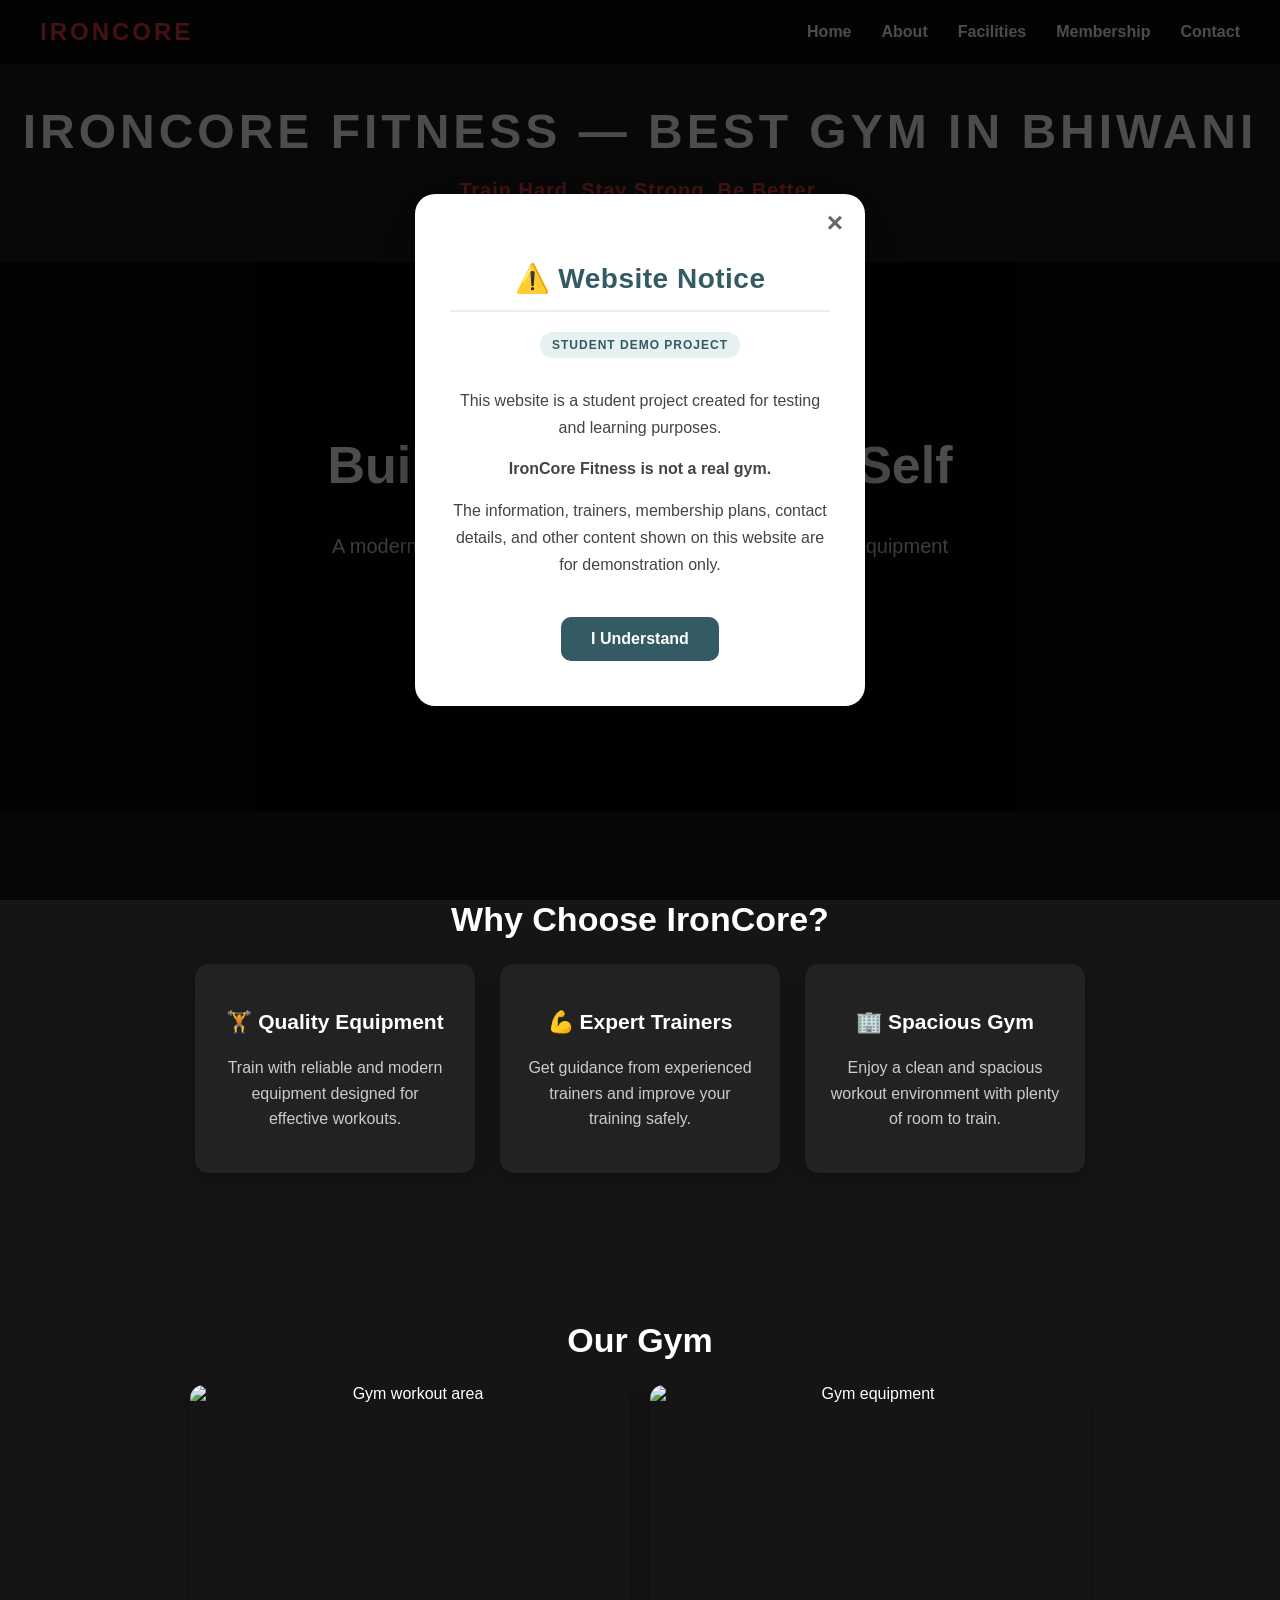
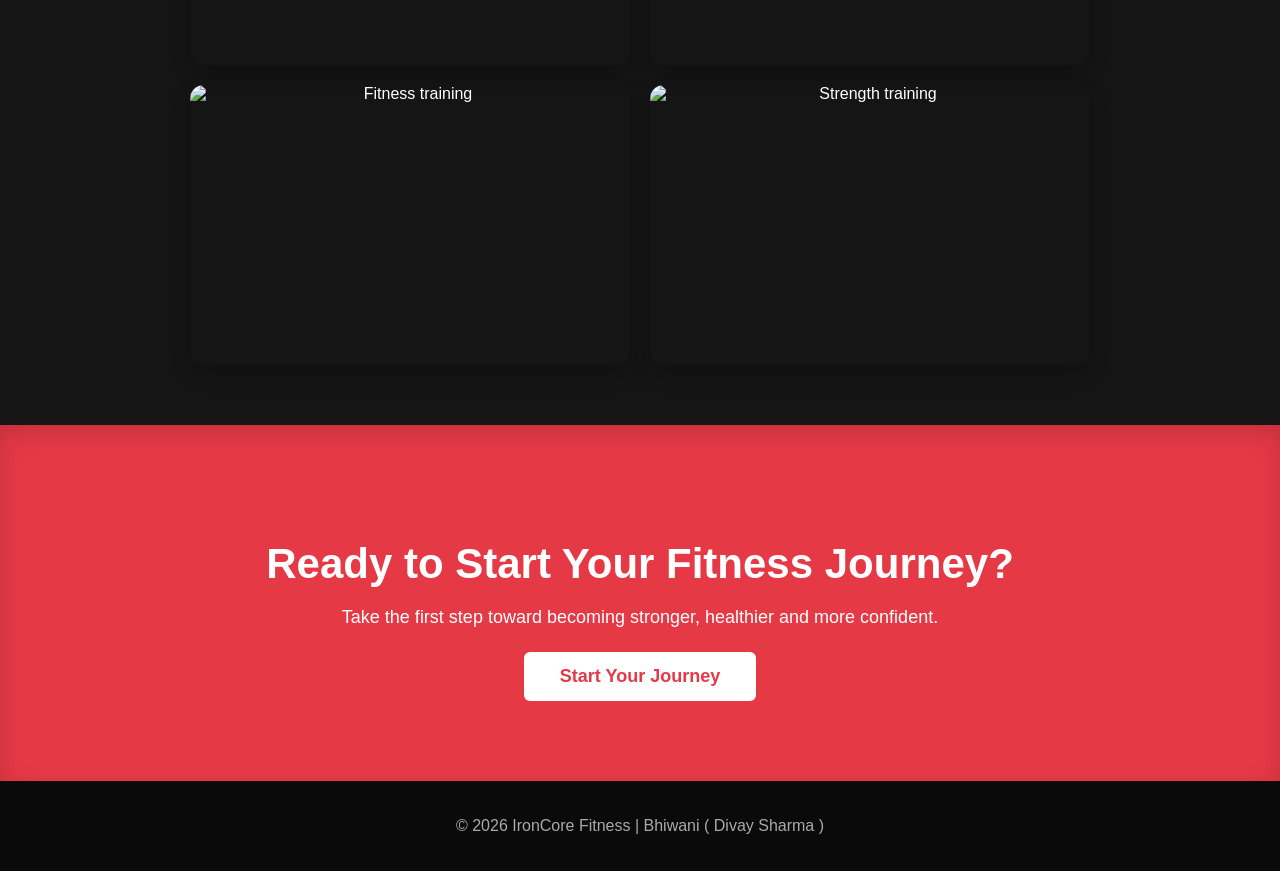
==== index.html @ ffba0a27 "Update index.html" ====
<!DOCTYPE html>
<html lang="en">

<head>
    <meta charset="UTF-8">
    <meta name="viewport" content="width=device-width, initial-scale=1.0">
    <meta http-equiv="Content-Security-Policy"
      content="default-src 'self'; script-src 'self' 'unsafe-inline'; style-src 'self' 'unsafe-inline'; img-src 'self' https: data:; font-src 'self' https:; connect-src 'self'; object-src 'none'; base-uri 'self'; form-action 'self';">

    <title>IronCore Fitness | Best Gym in Bhiwani, Haryana</title>
    
    <meta name="description" content="IronCore Fitness is a modern gym in Bhiwani, Haryana, offering quality gym equipment, professional trainers, cardio, strength training and flexible membership plans.">
    <meta name="keywords" content="IronCore Fitness, gym in Bhiwani, best gym in Bhiwani, fitness center Bhiwani, gym Haryana, fitness training Bhiwani">
    <meta name="google-site-verification" content="wNkpDjry0RIHSLdDnDY7Edf-EsG9d0YNZ31nUCIOzeU" />

    <link rel="stylesheet" href="style.css">
</head>

<body class="home-page">

    <div id="welcome-popup" class="welcome-popup">

    <div class="popup-box">

        <button class="close-popup">×</button>

        <h2>⚠️ Website Notice</h2>

        <div class="demo-label">STUDENT DEMO PROJECT</div>

        <p>
    This website is a student project created for testing and learning purposes.
</p>

<p>
    <strong>IronCore Fitness is not a real gym.</strong>
</p>

        <p>
            The information, trainers, membership plans, contact details,
            and other content shown on this website are for demonstration only.
        </p>

        <button class="popup-button">
            I Understand
        </button>

    </div>

</div>

    <nav>

        <div class="logo">IRONCORE</div>

        <div class="nav-links">
            <a href="index.html">Home</a>
            <a href="about.html">About</a>
            <a href="facilities.html">Facilities</a>
            <a href="membership.html">Membership</a>
            <a href="contact.html">Contact</a>
        </div>

    </nav>


    <header>

        <h1>IronCore Fitness — Best Gym in Bhiwani</h1>

        <p>Train Hard. Stay Strong. Be Better.</p>

    </header>


    <main>


        <!-- HOME -->

        <section id="home">

            <h2>Build Your Strongest Self</h2>

            <p>
                A modern and spacious fitness gym in Bhiwani
                with quality equipment and professional trainers.
            </p>

            <a href="membership.html" class="join-button">
                Join Now
            </a>

        </section>


        <!-- WHY CHOOSE US -->

        <section id="why-us">

            <h2>Why Choose IronCore?</h2>

            <div class="features">

                <div class="feature">

                    <h3>🏋️ Quality Equipment</h3>

                    <p>
                        Train with reliable and modern equipment
                        designed for effective workouts.
                    </p>

                </div>


                <div class="feature">

                    <h3>💪 Expert Trainers</h3>

                    <p>
                        Get guidance from experienced trainers
                        and improve your training safely.
                    </p>

                </div>


                <div class="feature">

                    <h3>🏢 Spacious Gym</h3>

                    <p>
                        Enjoy a clean and spacious workout environment
                        with plenty of room to train.
                    </p>

                </div>

            </div>

        </section>


        <!-- GALLERY -->

        <section id="gallery">

            <h2>Our Gym</h2>

            <div class="gallery-container">

                <img
                    src="https://images.unsplash.com/photo-1540497077202-7c8a3999166f?auto=format&fit=crop&w=800&q=80"
                    alt="Gym workout area"
                 >

                <img
                    src="https://images.unsplash.com/photo-1581009146145-b5ef050c2e1e?auto=format&fit=crop&w=800&q=80"
                    alt="Gym equipment"
                >

                <img
                    src="https://images.unsplash.com/photo-1534438327276-14e5300c3a48?auto=format&fit=crop&w=800&q=80"
                    alt="Fitness training"
                >

                <img
                    src="https://images.unsplash.com/photo-1583454110551-21f2fa2afe61?auto=format&fit=crop&w=800&q=80"
                    alt="Strength training"
                >

            </div>

        </section>


        <!-- CALL TO ACTION -->

        <section id="cta">

            <h2>Ready to Start Your Fitness Journey?</h2>

            <p>
                Take the first step toward becoming stronger,
                healthier and more confident.
            </p>

            <a href="contact.html" class="cta-button">
                Start Your Journey
            </a>

        </section>


    </main>


    <footer>
    <p>
        © 2026 IronCore Fitness | Bhiwani ( Divay Sharma )
    </p>
    </footer>

   <script>
    document.addEventListener("DOMContentLoaded", function () {

        const popup = document.getElementById("welcome-popup");
        const popupBox = document.querySelector(".popup-box");
        const closeButton = document.querySelector(".close-popup");
        const understandButton = document.querySelector(".popup-button");

        function closePopup() {

            popup.classList.add("closing");

            setTimeout(function () {
                popup.style.display = "none";
                popup.classList.remove("closing");
            }, 350);

        }

        closeButton.addEventListener("click", closePopup);

        understandButton.addEventListener("click", closePopup);

        popup.addEventListener("click", function (event) {

            if (!popupBox.contains(event.target)) {
                closePopup();
            }

        });

    });
</script>
</body>

</html>
---- style.css ----
* {
    box-sizing: border-box;
}

html {
    scroll-behavior: smooth;
}

body {
    margin: 0;
    font-family: Arial, sans-serif;
    background-color: #111111;
    color: white;
}

/* =========================
   NAVIGATION
========================= */

nav {
    display: flex;
    justify-content: space-between;
    align-items: center;
    padding: 18px 40px;
    background-color: #0a0a0a;
    position: sticky;
    top: 0;
    z-index: 1000;
}

.logo {
    font-size: 24px;
    font-weight: bold;
    letter-spacing: 3px;
    color: #e63946;
}

.nav-links {
    display: flex;
    flex-direction: row;
    align-items: center;
    gap: 30px;
}

.nav-links a {
    display: inline-block;
    width: auto;
    margin: 0;
    padding: 5px 0;
    background-color: transparent;
    color: white;
    text-decoration: none;
    font-size: 16px;
    font-weight: bold;
    white-space: nowrap;
    transition: 0.3s;
}

.nav-links a:hover {
    background-color: transparent;
    color: #e63946;
    transform: translateY(-2px);
}

/* =========================
   HEADER
========================= */

header {
    text-align: center;
    padding: 40px 20px;
    background-color: #1b1b1b;
}

header h1 {
    margin: 0;
    padding: 0;
    border: none;
    border-radius: 0;
    background-color: transparent;
    color: white;
    font-size: 48px;
    letter-spacing: 4px;
    text-transform: uppercase;
}

header p {
    color: #e63946;
    font-size: 20px;
    font-weight: bold;
    letter-spacing: 1px;
}

/* =========================
   SECTIONS
========================= */

section {
    padding: 60px 20px;
    text-align: center;
    scroll-margin-top: 80px;
}

section h2 {
    color: white;
    font-size: 34px;
    margin-bottom: 25px;
}

section p {
    color: #cccccc;
    font-size: 18px;
    line-height: 1.6;
}

/* =========================
   HOME
========================= */

#home {
    min-height: 550px;
    display: flex;
    flex-direction: column;
    justify-content: center;
    align-items: center;

    background-image:
        linear-gradient(
            rgba(0, 0, 0, 0.65),
            rgba(0, 0, 0, 0.65)
        ),
        url("https://images.unsplash.com/photo-1534438327276-14e5300c3a48?auto=format&fit=crop&w=1600&q=80");

    background-size: cover;
    background-position: center;
    background-repeat: no-repeat;
}

#home h2 {
    font-size: 52px;
    margin-bottom: 15px;
}

#home p {
    max-width: 650px;
    font-size: 20px;
}

/* =========================
   BUTTONS
========================= */

.join-button,
.cta-button {
    display: inline-block;
    width: auto;
    margin-top: 20px;
    padding: 14px 36px;
    border-radius: 6px;
    text-decoration: none;
    font-size: 18px;
    font-weight: bold;
    transition: 0.3s;
}

.join-button {
    background-color: #e63946;
    color: white;
}

.join-button:hover {
    background-color: #c92f3b;
    transform: translateY(-3px);
}

.cta-button {
    background-color: white;
    color: #e63946;
}

.cta-button:hover {
    background-color: #eeeeee;
    transform: translateY(-3px);
}

/* =========================
   WHY US / FEATURES
========================= */

#why-us {
    background-color: #151515;
}

.features {
    display: flex;
    justify-content: center;
    gap: 25px;
    flex-wrap: wrap;
    max-width: 1000px;
    margin: auto;
}

.feature {
    background-color: #222222;
    padding: 25px;
    border-radius: 14px;
    width: 280px;
    box-shadow: 0 8px 20px rgba(0, 0, 0, 0.25);
    transition: transform 0.3s ease, box-shadow 0.3s ease;
}

.feature:hover {
    transform: translateY(-8px);
    box-shadow: 0 12px 25px rgba(0, 0, 0, 0.35);
}

.feature h3 {
    color: white;
    font-size: 21px;
}

.feature p {
    font-size: 16px;
}

/* =========================
   ABOUT PAGE
========================= */

.about-container {
    display: flex;
    align-items: center;
    justify-content: center;
    gap: 40px;
    max-width: 1000px;
    margin: auto;
    text-align: left;
}

.about-text,
.about-highlight {
    flex: 1;
}

.about-highlight {
    padding: 35px 25px;
    background-color: #1f1f1f;
    border-left: 5px solid #e63946;
    border-radius: 10px;
    text-align: center;
}

.about-highlight h3 {
    color: white;
    font-size: 28px;
}

.about-highlight p {
    color: #e63946;
    font-weight: bold;
}

/* =========================
   MEMBERSHIP
========================= */

.plan {
    display: inline-block;
    vertical-align: top;
    width: 260px;
    min-height: 260px;
    margin: 12px;
    padding: 30px 20px;
    background-color: #1f1f1f;
    border: 1px solid #333333;
    border-radius: 12px;
    box-shadow: 0 8px 20px rgba(0, 0, 0, 0.25);
    transition: 0.3s;
}

.plan:hover {
    transform: translateY(-8px);
    border-color: #e63946;
    box-shadow: 0 12px 25px rgba(0, 0, 0, 0.35);
}

.plan h3 {
    color: white;
    font-size: 24px;
    margin-bottom: 15px;
}

.plan p {
    font-size: 32px;
    color: #e63946;
    font-weight: bold;
    margin: 0;
}

/* =========================
   GALLERY
========================= */

#gallery {
    background-color: #151515;
}

.gallery-container {
    display: grid;
    grid-template-columns: repeat(2, 1fr);
    gap: 20px;
    max-width: 900px;
    margin: auto;
}

.gallery-container img {
    width: 100%;
    height: 280px;
    object-fit: cover;
    border-radius: 14px;
    box-shadow: 0 8px 20px rgba(0, 0, 0, 0.25);
    transition: 0.3s;
}

.gallery-container img:hover {
    transform: scale(1.03);
}

/* =========================
   CTA
========================= */

#cta {
    background-color: #e63946;
    padding: 80px 20px;
    box-shadow: inset 0 8px 25px rgba(0, 0, 0, 0.15);
}
#cta h2 {
    font-size: 42px;
    margin-bottom: 15px;
}

#cta p {
    color: white;
    max-width: 650px;
    margin: auto;
}

/* =========================
   CONTACT
========================= */

#contact {
    background-color: #1b1b1b;
}

.contact-buttons {
    display: flex;
    justify-content: center;
    gap: 15px;
    flex-wrap: wrap;
    margin-top: 25px;
}

.contact-buttons a {
    display: inline-block;
    width: auto;
    margin: 0;
    padding: 14px 28px;
    box-shadow: 0 6px 15px rgba(0, 0, 0, 0.25);
    background-color: #e63946;
    color: white;
    text-decoration: none;
    border-radius: 6px;
    font-weight: bold;
    transition: 0.3s;
}

.contact-buttons a:hover {
    background-color: #c92f3b;
    transform: translateY(-3px);
}

/* =========================
   FOOTER
========================= */

footer {
    text-align: center;
    padding: 20px;
    background-color: #0a0a0a;
    color: #aaaaaa;
}

/* =========================
   DIFFERENT PAGE THEMES
========================= */

/* HOME */
.home-page header {
    background-color: #1b1b1b;
}

/* ABOUT - DARK BLUE */
.about-page header {
    background-color: #18202a;
}

.about-page section {
    background-color: #121820;
}

.about-page #why-us {
    background-color: #18212b;
}

/* FACILITIES - DARK GREEN */
.facilities-page header {
    background-color: #17231f;
}

.facilities-page section {
    background-color: #101a17;
}

.facilities-page .feature {
    background-color: #1c2924;
}

/* MEMBERSHIP - DARK BROWN */
.membership-page header {
    background-color: #241d18;
}

.membership-page section {
    background-color: #17120f;
}

.membership-page .plan {
    background-color: #241b16;
}

/* CONTACT - DARK PURPLE */
.contact-page header {
    background-color: #201a25;
}

.contact-page section {
    background-color: #151119;
}

.contact-page #contact {
    background-color: #201a25;
}

/* =========================
   MOBILE
========================= */

@media (max-width: 600px) {

    nav {
        flex-direction: column;
        gap: 15px;
        padding: 15px;
    }

    .nav-links {
        flex-direction: row;
        flex-wrap: wrap;
        justify-content: center;
        gap: 12px 18px;
    }

    .nav-links a {
        font-size: 13px;
    }

    header h1 {
        font-size: 30px;
    }

    #home h2 {
        font-size: 30px;
    }

    .about-container {
        flex-direction: column;
        text-align: center;
    }

    .gallery-container {
        grid-template-columns: 1fr;
    }

    .gallery-container img {
        height: 250px;
    }

    .plan {
        width: 90%;
        max-width: 300px;
    }

}

a {
    transition: all 0.3s ease;
}

/* TESTING WEBSITE POPUP */

.welcome-popup {
    position: fixed;
    top: 0;
    left: 0;
    width: 100%;
    height: 100%;
    background: rgba(0, 0, 0, 0.7);
    display: flex;
    justify-content: center;
    align-items: center;
    cursor: pointer;
    z-index: 9999;
    animation: popupFadeIn 0.4s ease forwards;
}

@keyframes popupFadeIn {
    from {
        opacity: 0;
    }

    to {
        opacity: 1;
    }
}

.popup-box {
    background: white;
    width: 90%;
    max-width: 450px;
    padding: 45px 35px;
    text-align: center;
    border-radius: 20px;
    box-shadow: 0 15px 50px rgba(0, 0, 0, 0.35);
    position: relative;
    cursor: default;
    animation: popupSlideIn 0.4s ease;
}

@keyframes popupSlideIn {
    from {
        opacity: 0;
        transform: translateY(-20px);
    }

    to {
        opacity: 1;
        transform: translateY(0);
    }
}

.popup-box h2 {
    color: #345B63;
    margin-bottom: 20px;
    font-size: 28px;
    letter-spacing: 0.5px;
    border-bottom: 2px solid #E8F1F2;
    padding-bottom: 15px;
}

.popup-box p {
    font-size: 16px;
    margin: 14px 0;
    line-height: 1.7;
    color: #444;
}

.close-popup {
    position: absolute;
    top: 12px;
    right: 16px;
    border: none;
    background: none;
    font-size: 28px;
    font-weight: bold;
    color: #666;
    cursor: pointer;
    transition: all 0.3s ease;
}

.close-popup:hover {
    color: #345B63;
    transform: scale(1.15);
}

.popup-button {
    display: inline-block;
    margin-top: 25px;
    padding: 13px 30px;
    background-color: #345B63;
    color: white;
    border: none;
    text-decoration: none;
    border-radius: 10px;
    cursor: pointer;
    font-size: 16px;
    font-weight: bold;
    transition: all 0.3s ease;
}

.demo-label {
    display: inline-block;
    margin-bottom: 15px;
    padding: 6px 12px;
    background-color: #E8F1F2;
    color: #345B63;
    border-radius: 20px;
    font-size: 12px;
    font-weight: bold;
    letter-spacing: 1px;
}

.popup-button:hover {
    background-color: #2A4A50;
    transform: translateY(-2px);
}

@media (max-width: 600px) {

    .popup-box {
        width: 85%;
        padding: 35px 20px;
    }

    .popup-box h2 {
        font-size: 24px;
    }

    .popup-box p {
        font-size: 15px;
    }

    .popup-button {
        width: 80%;
    }

}

/* POPUP CLOSING ANIMATION */

.welcome-popup.closing {
    animation: popupFadeOut 0.35s ease forwards;
}

.welcome-popup.closing .popup-box {
    animation: popupClose 0.35s ease forwards;
}

@keyframes popupFadeOut {
    from {
        opacity: 1;
    }

    to {
        opacity: 0;
    }
}

@keyframes popupClose {
    from {
        opacity: 1;
        transform: translateY(0) scale(1);
    }

    to {
        opacity: 0;
        transform: translateY(-15px) scale(0.95);
    }
}
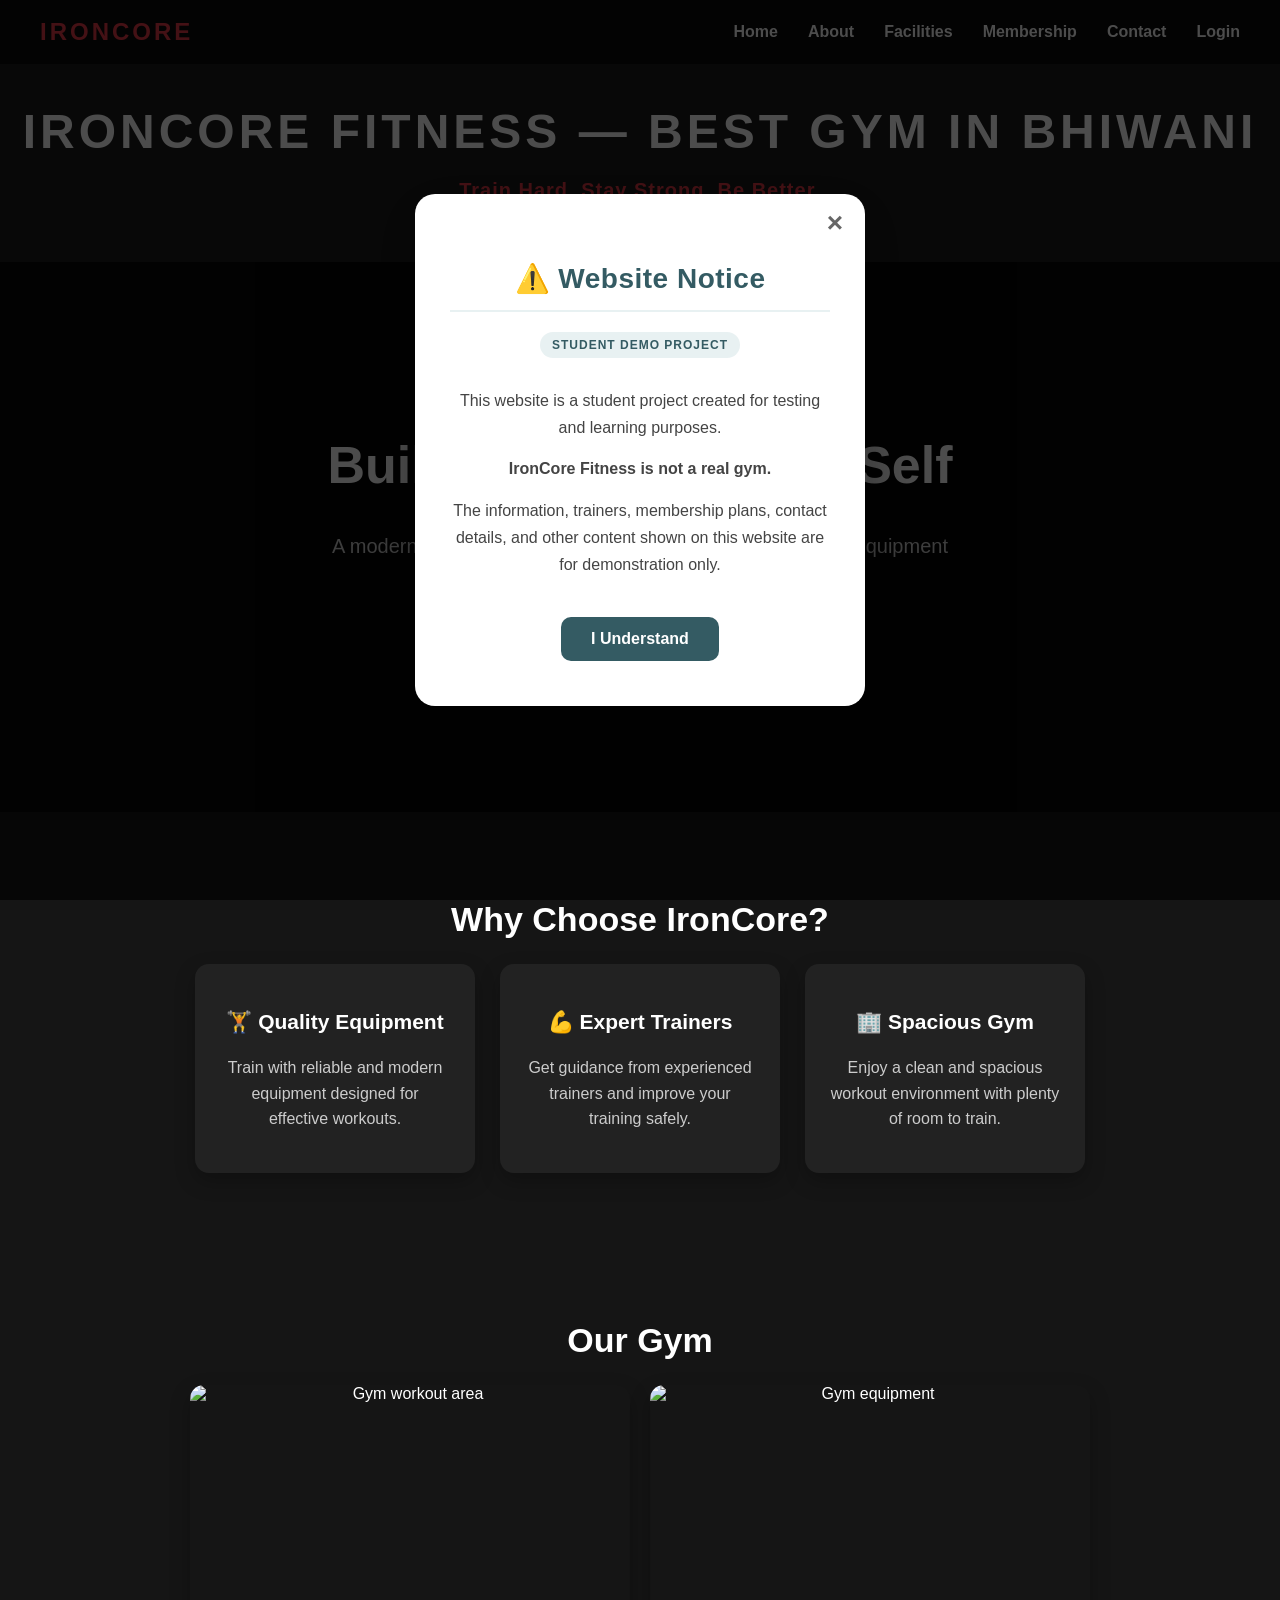
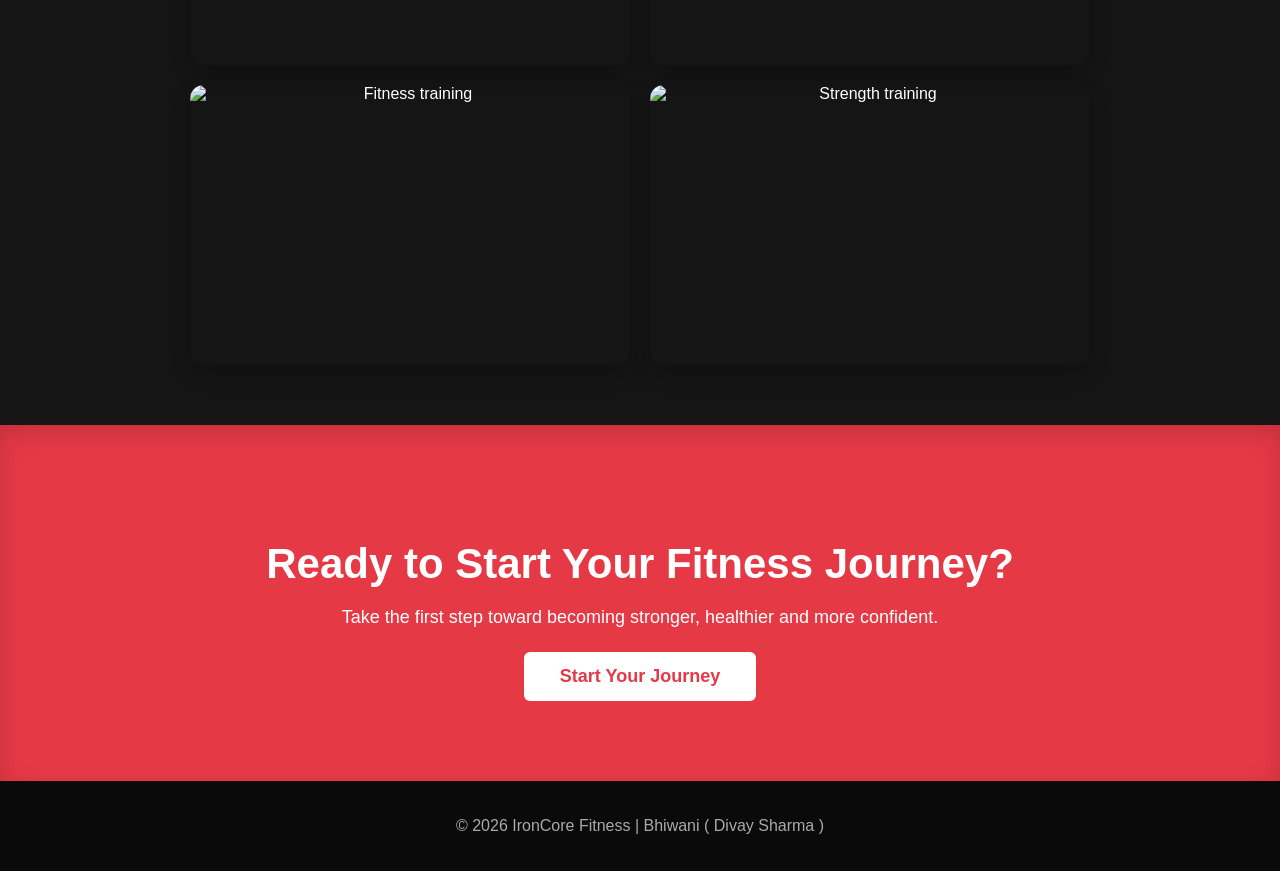
==== commit ed3870ea: "Update index.html" ====
--- a/index.html
+++ b/index.html
@@ -4,8 +4,8 @@
 <head>
     <meta charset="UTF-8">
     <meta name="viewport" content="width=device-width, initial-scale=1.0">
-    <meta http-equiv="Content-Security-Policy"
-      content="default-src 'self'; script-src 'self' 'unsafe-inline'; style-src 'self' 'unsafe-inline'; img-src 'self' https: data:; font-src 'self' https:; connect-src 'self'; object-src 'none'; base-uri 'self'; form-action 'self';">
+   <meta http-equiv="Content-Security-Policy"
+      content="default-src 'self'; script-src 'self' 'unsafe-inline' https://cdn.jsdelivr.net; style-src 'self' 'unsafe-inline'; img-src 'self' https://images.unsplash.com data:; font-src 'self' https:; connect-src 'self'; object-src 'none'; base-uri 'self'; form-action 'self'; upgrade-insecure-requests;">
 
     <title>IronCore Fitness | Best Gym in Bhiwani, Haryana</title>
     
@@ -59,6 +59,9 @@
             <a href="facilities.html">Facilities</a>
             <a href="membership.html">Membership</a>
             <a href="contact.html">Contact</a>
+
+            <a href="login.html">Login</a>
+            
         </div>
 
     </nav>
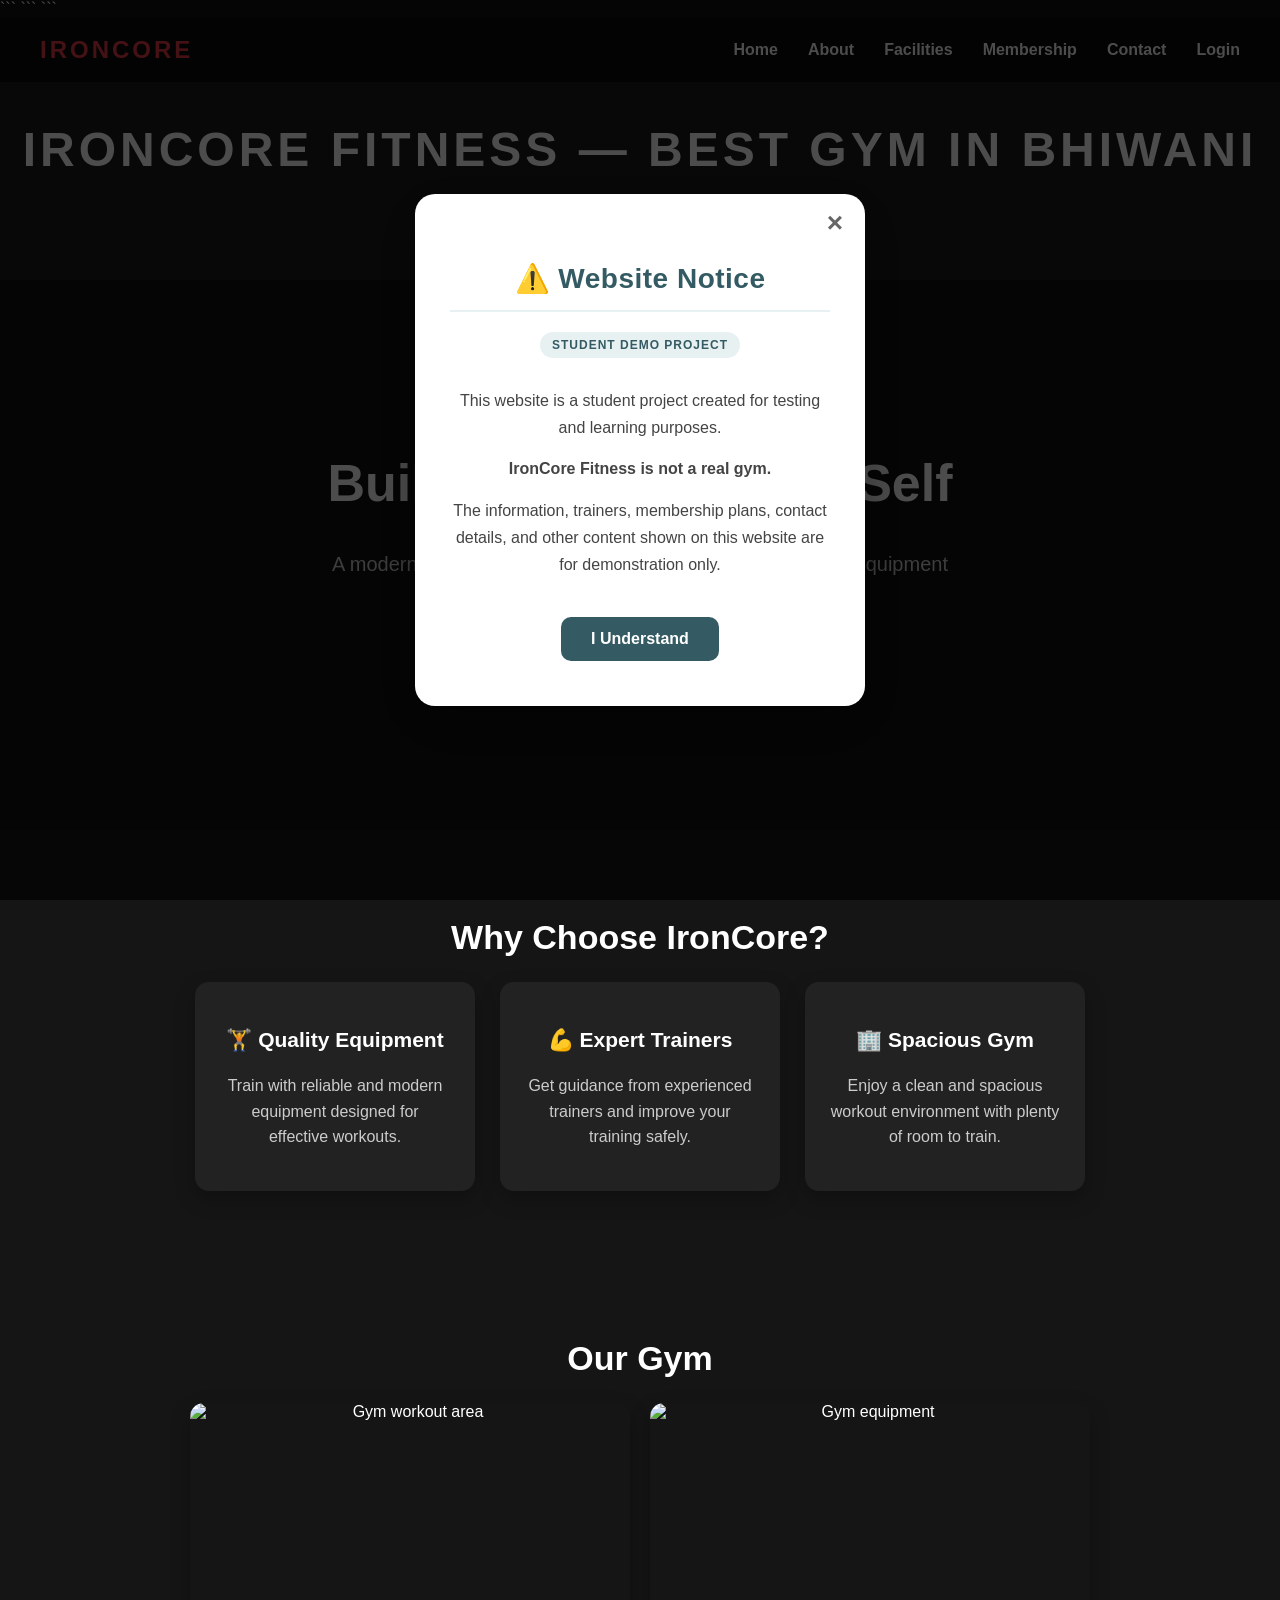
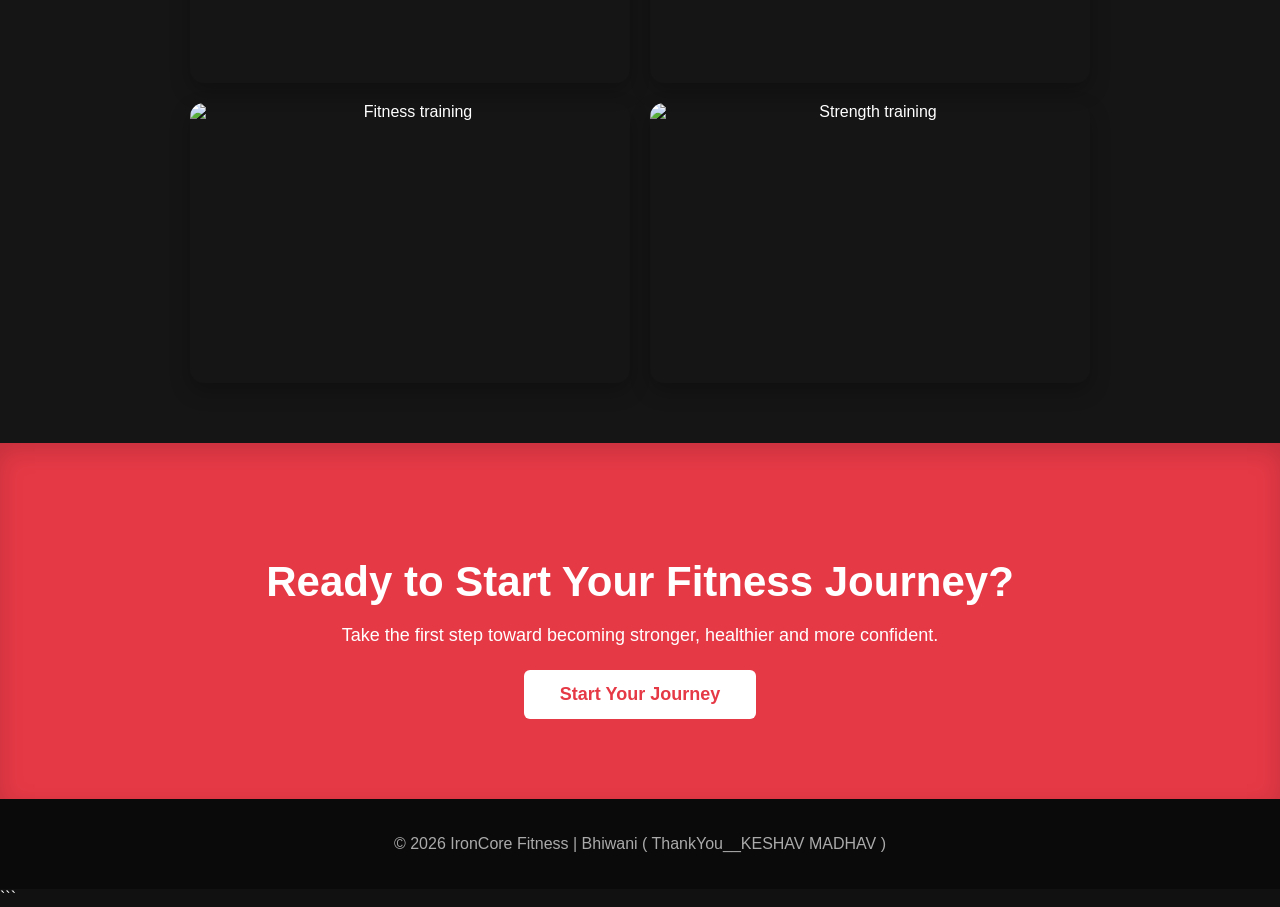
==== commit 86db9d35: "Update index.html" ====
--- a/index.html
+++ b/index.html
@@ -1,24 +1,35 @@
 <!DOCTYPE html>
+
 <html lang="en">
 
 <head>
     <meta charset="UTF-8">
     <meta name="viewport" content="width=device-width, initial-scale=1.0">
-   <meta http-equiv="Content-Security-Policy"
-      content="default-src 'self'; script-src 'self' 'unsafe-inline' https://cdn.jsdelivr.net; style-src 'self' 'unsafe-inline'; img-src 'self' https://images.unsplash.com data:; font-src 'self' https:; connect-src 'self'; object-src 'none'; base-uri 'self'; form-action 'self'; upgrade-insecure-requests;">
-
-    <title>IronCore Fitness | Best Gym in Bhiwani, Haryana</title>
-    
-    <meta name="description" content="IronCore Fitness is a modern gym in Bhiwani, Haryana, offering quality gym equipment, professional trainers, cardio, strength training and flexible membership plans.">
-    <meta name="keywords" content="IronCore Fitness, gym in Bhiwani, best gym in Bhiwani, fitness center Bhiwani, gym Haryana, fitness training Bhiwani">
-    <meta name="google-site-verification" content="wNkpDjry0RIHSLdDnDY7Edf-EsG9d0YNZ31nUCIOzeU" />
-
-    <link rel="stylesheet" href="style.css">
+
+```
+<meta http-equiv="Content-Security-Policy"
+    content="default-src 'self'; script-src 'self' 'unsafe-inline' https://cdn.jsdelivr.net; style-src 'self' 'unsafe-inline'; img-src 'self' https://images.unsplash.com data:; font-src 'self' https:; connect-src 'self'; object-src 'none'; base-uri 'self'; form-action 'self'; upgrade-insecure-requests;">
+
+<title>IronCore Fitness | Best Gym in Bhiwani, Haryana</title>
+
+<meta name="description"
+    content="IronCore Fitness is a modern gym in Bhiwani, Haryana, offering quality gym equipment, professional trainers, cardio, strength training and flexible membership plans.">
+
+<meta name="keywords"
+    content="IronCore Fitness, gym in Bhiwani, best gym in Bhiwani, fitness center Bhiwani, gym Haryana, fitness training Bhiwani">
+
+<meta name="google-site-verification"
+    content="wNkpDjry0RIHSLdDnDY7Edf-EsG9d0YNZ31nUCIOzeU" />
+
+<link rel="stylesheet" href="style.css">
+```
+
 </head>
 
-<body class="home-page">
-
-    <div id="welcome-popup" class="welcome-popup">
+<body class="home-page" data-popup="true">
+
+```
+<div id="welcome-popup" class="welcome-popup">
 
     <div class="popup-box">
 
@@ -26,15 +37,17 @@
 
         <h2>⚠️ Website Notice</h2>
 
-        <div class="demo-label">STUDENT DEMO PROJECT</div>
-
-        <p>
-    This website is a student project created for testing and learning purposes.
-</p>
-
-<p>
-    <strong>IronCore Fitness is not a real gym.</strong>
-</p>
+        <div class="demo-label">
+            STUDENT DEMO PROJECT
+        </div>
+
+        <p>
+            This website is a student project created for testing and learning purposes.
+        </p>
+
+        <p>
+            <strong>IronCore Fitness is not a real gym.</strong>
+        </p>
 
         <p>
             The information, trainers, membership plans, contact details,
@@ -49,195 +62,316 @@
 
 </div>
 
-    <nav>
-
-        <div class="logo">IRONCORE</div>
-
-        <div class="nav-links">
-            <a href="index.html">Home</a>
-            <a href="about.html">About</a>
-            <a href="facilities.html">Facilities</a>
-            <a href="membership.html">Membership</a>
-            <a href="contact.html">Contact</a>
-
-            <a href="login.html">Login</a>
-            
+
+<nav>
+
+    <div class="logo">
+        IRONCORE
+    </div>
+
+    <div class="nav-links">
+
+        <a href="index.html" id="home-link">
+            Home
+        </a>
+
+        <a href="about.html">
+            About
+        </a>
+
+        <a href="facilities.html">
+            Facilities
+        </a>
+
+        <a href="membership.html">
+            Membership
+        </a>
+
+        <a href="contact.html">
+            Contact
+        </a>
+
+        <a href="login.html">
+            Login
+        </a>
+
+    </div>
+
+</nav>
+
+
+<header>
+
+    <h1>
+        IronCore Fitness — Best Gym in Bhiwani
+    </h1>
+
+    <p>
+        Train Hard. Stay Strong. Be Better.
+    </p>
+
+</header>
+
+
+<main>
+
+
+    <!-- HOME -->
+
+    <section id="home">
+
+        <h2>
+            Build Your Strongest Self
+        </h2>
+
+        <p>
+            A modern and spacious fitness gym in Bhiwani
+            with quality equipment and professional trainers.
+        </p>
+
+        <a href="membership.html" class="join-button">
+            Join Now
+        </a>
+
+    </section>
+
+
+    <!-- WHY CHOOSE US -->
+
+    <section id="why-us">
+
+        <h2>
+            Why Choose IronCore?
+        </h2>
+
+        <div class="features">
+
+            <div class="feature">
+
+                <h3>
+                    🏋️ Quality Equipment
+                </h3>
+
+                <p>
+                    Train with reliable and modern equipment
+                    designed for effective workouts.
+                </p>
+
+            </div>
+
+
+            <div class="feature">
+
+                <h3>
+                    💪 Expert Trainers
+                </h3>
+
+                <p>
+                    Get guidance from experienced trainers
+                    and improve your training safely.
+                </p>
+
+            </div>
+
+
+            <div class="feature">
+
+                <h3>
+                    🏢 Spacious Gym
+                </h3>
+
+                <p>
+                    Enjoy a clean and spacious workout environment
+                    with plenty of room to train.
+                </p>
+
+            </div>
+
         </div>
 
-    </nav>
-
-
-    <header>
-
-        <h1>IronCore Fitness — Best Gym in Bhiwani</h1>
-
-        <p>Train Hard. Stay Strong. Be Better.</p>
-
-    </header>
-
-
-    <main>
-
-
-        <!-- HOME -->
-
-        <section id="home">
-
-            <h2>Build Your Strongest Self</h2>
-
-            <p>
-                A modern and spacious fitness gym in Bhiwani
-                with quality equipment and professional trainers.
-            </p>
-
-            <a href="membership.html" class="join-button">
-                Join Now
-            </a>
-
-        </section>
-
-
-        <!-- WHY CHOOSE US -->
-
-        <section id="why-us">
-
-            <h2>Why Choose IronCore?</h2>
-
-            <div class="features">
-
-                <div class="feature">
-
-                    <h3>🏋️ Quality Equipment</h3>
-
-                    <p>
-                        Train with reliable and modern equipment
-                        designed for effective workouts.
-                    </p>
-
-                </div>
-
-
-                <div class="feature">
-
-                    <h3>💪 Expert Trainers</h3>
-
-                    <p>
-                        Get guidance from experienced trainers
-                        and improve your training safely.
-                    </p>
-
-                </div>
-
-
-                <div class="feature">
-
-                    <h3>🏢 Spacious Gym</h3>
-
-                    <p>
-                        Enjoy a clean and spacious workout environment
-                        with plenty of room to train.
-                    </p>
-
-                </div>
-
-            </div>
-
-        </section>
-
-
-        <!-- GALLERY -->
-
-        <section id="gallery">
-
-            <h2>Our Gym</h2>
-
-            <div class="gallery-container">
-
-                <img
-                    src="https://images.unsplash.com/photo-1540497077202-7c8a3999166f?auto=format&fit=crop&w=800&q=80"
-                    alt="Gym workout area"
-                 >
-
-                <img
-                    src="https://images.unsplash.com/photo-1581009146145-b5ef050c2e1e?auto=format&fit=crop&w=800&q=80"
-                    alt="Gym equipment"
-                >
-
-                <img
-                    src="https://images.unsplash.com/photo-1534438327276-14e5300c3a48?auto=format&fit=crop&w=800&q=80"
-                    alt="Fitness training"
-                >
-
-                <img
-                    src="https://images.unsplash.com/photo-1583454110551-21f2fa2afe61?auto=format&fit=crop&w=800&q=80"
-                    alt="Strength training"
-                >
-
-            </div>
-
-        </section>
-
-
-        <!-- CALL TO ACTION -->
-
-        <section id="cta">
-
-            <h2>Ready to Start Your Fitness Journey?</h2>
-
-            <p>
-                Take the first step toward becoming stronger,
-                healthier and more confident.
-            </p>
-
-            <a href="contact.html" class="cta-button">
-                Start Your Journey
-            </a>
-
-        </section>
-
-
-    </main>
-
-
-    <footer>
+    </section>
+
+
+    <!-- GALLERY -->
+
+    <section id="gallery">
+
+        <h2>
+            Our Gym
+        </h2>
+
+        <div class="gallery-container">
+
+            <img
+                src="https://images.unsplash.com/photo-1540497077202-7c8a3999166f?auto=format&fit=crop&w=800&q=80"
+                alt="Gym workout area"
+            >
+
+            <img
+                src="https://images.unsplash.com/photo-1581009146145-b5ef050c2e1e?auto=format&fit=crop&w=800&q=80"
+                alt="Gym equipment"
+            >
+
+            <img
+                src="https://images.unsplash.com/photo-1534438327276-14e5300c3a48?auto=format&fit=crop&w=800&q=80"
+                alt="Fitness training"
+            >
+
+            <img
+                src="https://images.unsplash.com/photo-1583454110551-21f2fa2afe61?auto=format&fit=crop&w=800&q=80"
+                alt="Strength training"
+            >
+
+        </div>
+
+    </section>
+
+
+    <!-- CALL TO ACTION -->
+
+    <section id="cta">
+
+        <h2>
+            Ready to Start Your Fitness Journey?
+        </h2>
+
+        <p>
+            Take the first step toward becoming stronger,
+            healthier and more confident.
+        </p>
+
+        <a href="contact.html" class="cta-button">
+            Start Your Journey
+        </a>
+
+    </section>
+
+
+</main>
+
+
+<footer>
+
     <p>
-        © 2026 IronCore Fitness | Bhiwani ( Divay Sharma )
+        © 2026 IronCore Fitness | Bhiwani
+        ( ThankYou__KESHAV MADHAV )
     </p>
-    </footer>
-
-   <script>
-    document.addEventListener("DOMContentLoaded", function () {
-
-        const popup = document.getElementById("welcome-popup");
-        const popupBox = document.querySelector(".popup-box");
-        const closeButton = document.querySelector(".close-popup");
-        const understandButton = document.querySelector(".popup-button");
-
-        function closePopup() {
-
-            popup.classList.add("closing");
-
-            setTimeout(function () {
-                popup.style.display = "none";
-                popup.classList.remove("closing");
-            }, 350);
+
+</footer>
+
+
+<script>
+
+    document.addEventListener(
+        "DOMContentLoaded",
+        function () {
+
+            const popup =
+                document.getElementById(
+                    "welcome-popup"
+                );
+
+            const popupBox =
+                document.querySelector(
+                    ".popup-box"
+                );
+
+            const closeButton =
+                document.querySelector(
+                    ".close-popup"
+                );
+
+            const understandButton =
+                document.querySelector(
+                    ".popup-button"
+                );
+
+
+            function closePopup() {
+
+                popup.classList.add(
+                    "closing"
+                );
+
+                setTimeout(
+                    function () {
+
+                        popup.style.display =
+                            "none";
+
+                        popup.classList.remove(
+                            "closing"
+                        );
+
+                    },
+                    350
+                );
+
+            }
+
+
+            closeButton.addEventListener(
+                "click",
+                closePopup
+            );
+
+
+            understandButton.addEventListener(
+                "click",
+                closePopup
+            );
+
+
+            popup.addEventListener(
+                "click",
+                function (event) {
+
+                    if (
+                        !popupBox.contains(
+                            event.target
+                        )
+                    ) {
+
+                        closePopup();
+
+                    }
+
+                }
+            );
 
         }
-
-        closeButton.addEventListener("click", closePopup);
-
-        understandButton.addEventListener("click", closePopup);
-
-        popup.addEventListener("click", function (event) {
-
-            if (!popupBox.contains(event.target)) {
-                closePopup();
+    );
+
+</script>
+
+
+<script>
+
+    document
+        .getElementById("home-link")
+        .addEventListener(
+            "click",
+            function (event) {
+
+                if (
+                    window.location.pathname.endsWith(
+                        "/index.html"
+                    ) ||
+                    window.location.pathname.endsWith(
+                        "/ironcore-fitness/"
+                    )
+                ) {
+
+                    event.preventDefault();
+
+                }
+
             }
-
-        });
-
-    });
+        );
+
 </script>
+```
+
 </body>
 
 </html>
--- a/style.css
+++ b/style.css
@@ -1,680 +1,894 @@
 * {
-    box-sizing: border-box;
-}
+  box-sizing: border-box;
+  }
 
 html {
-    scroll-behavior: smooth;
+scroll-behavior: smooth;
 }
 
 body {
-    margin: 0;
-    font-family: Arial, sans-serif;
-    background-color: #111111;
-    color: white;
-}
-
-/* =========================
-   NAVIGATION
+margin: 0;
+font-family: Arial, sans-serif;
+background-color: #111111;
+color: white;
+}
+
+/* =========================
+NAVIGATION
 ========================= */
 
 nav {
-    display: flex;
-    justify-content: space-between;
-    align-items: center;
-    padding: 18px 40px;
-    background-color: #0a0a0a;
-    position: sticky;
-    top: 0;
-    z-index: 1000;
+display: flex;
+justify-content: space-between;
+align-items: center;
+padding: 18px 40px;
+background-color: #0a0a0a;
+position: sticky;
+top: 0;
+z-index: 1000;
 }
 
 .logo {
-    font-size: 24px;
-    font-weight: bold;
-    letter-spacing: 3px;
-    color: #e63946;
+font-size: 24px;
+font-weight: bold;
+letter-spacing: 3px;
+color: #e63946;
 }
 
 .nav-links {
-    display: flex;
-    flex-direction: row;
-    align-items: center;
-    gap: 30px;
+display: flex;
+flex-direction: row;
+align-items: center;
+gap: 30px;
 }
 
 .nav-links a {
-    display: inline-block;
-    width: auto;
-    margin: 0;
-    padding: 5px 0;
-    background-color: transparent;
-    color: white;
-    text-decoration: none;
-    font-size: 16px;
-    font-weight: bold;
-    white-space: nowrap;
-    transition: 0.3s;
+display: inline-block;
+width: auto;
+margin: 0;
+padding: 5px 0;
+background-color: transparent;
+color: white;
+text-decoration: none;
+font-size: 16px;
+font-weight: bold;
+white-space: nowrap;
+transition: 0.3s;
 }
 
 .nav-links a:hover {
-    background-color: transparent;
-    color: #e63946;
-    transform: translateY(-2px);
-}
-
-/* =========================
-   HEADER
+background-color: transparent;
+color: #e63946;
+transform: translateY(-2px);
+}
+
+/* =========================
+HEADER
 ========================= */
 
 header {
-    text-align: center;
-    padding: 40px 20px;
-    background-color: #1b1b1b;
+text-align: center;
+padding: 40px 20px;
+background-color: #1b1b1b;
 }
 
 header h1 {
-    margin: 0;
-    padding: 0;
-    border: none;
-    border-radius: 0;
-    background-color: transparent;
-    color: white;
-    font-size: 48px;
-    letter-spacing: 4px;
-    text-transform: uppercase;
+margin: 0;
+padding: 0;
+border: none;
+border-radius: 0;
+background-color: transparent;
+color: white;
+font-size: 48px;
+letter-spacing: 4px;
+text-transform: uppercase;
 }
 
 header p {
-    color: #e63946;
-    font-size: 20px;
-    font-weight: bold;
-    letter-spacing: 1px;
-}
-
-/* =========================
-   SECTIONS
+color: #e63946;
+font-size: 20px;
+font-weight: bold;
+letter-spacing: 1px;
+}
+
+/* =========================
+SECTIONS
 ========================= */
 
 section {
-    padding: 60px 20px;
-    text-align: center;
-    scroll-margin-top: 80px;
+padding: 60px 20px;
+text-align: center;
+scroll-margin-top: 80px;
 }
 
 section h2 {
-    color: white;
-    font-size: 34px;
-    margin-bottom: 25px;
+color: white;
+font-size: 34px;
+margin-bottom: 25px;
 }
 
 section p {
-    color: #cccccc;
-    font-size: 18px;
-    line-height: 1.6;
-}
-
-/* =========================
-   HOME
+color: #cccccc;
+font-size: 18px;
+line-height: 1.6;
+}
+
+/* =========================
+HOME
 ========================= */
 
 #home {
-    min-height: 550px;
-    display: flex;
-    flex-direction: column;
-    justify-content: center;
-    align-items: center;
-
-    background-image:
-        linear-gradient(
-            rgba(0, 0, 0, 0.65),
-            rgba(0, 0, 0, 0.65)
-        ),
-        url("https://images.unsplash.com/photo-1534438327276-14e5300c3a48?auto=format&fit=crop&w=1600&q=80");
-
-    background-size: cover;
-    background-position: center;
-    background-repeat: no-repeat;
+min-height: 550px;
+display: flex;
+flex-direction: column;
+justify-content: center;
+align-items: center;
+
+```
+background-image:
+    linear-gradient(
+        rgba(0, 0, 0, 0.65),
+        rgba(0, 0, 0, 0.65)
+    ),
+    url("https://images.unsplash.com/photo-1534438327276-14e5300c3a48?auto=format&fit=crop&w=1600&q=80");
+
+background-size: cover;
+background-position: center;
+background-repeat: no-repeat;
+```
+
 }
 
 #home h2 {
-    font-size: 52px;
-    margin-bottom: 15px;
+font-size: 52px;
+margin-bottom: 15px;
 }
 
 #home p {
-    max-width: 650px;
-    font-size: 20px;
-}
-
-/* =========================
-   BUTTONS
+max-width: 650px;
+font-size: 20px;
+}
+
+/* =========================
+BUTTONS
 ========================= */
 
 .join-button,
 .cta-button {
-    display: inline-block;
-    width: auto;
-    margin-top: 20px;
-    padding: 14px 36px;
-    border-radius: 6px;
-    text-decoration: none;
-    font-size: 18px;
-    font-weight: bold;
-    transition: 0.3s;
+display: inline-block;
+width: auto;
+margin-top: 20px;
+padding: 14px 36px;
+border-radius: 6px;
+text-decoration: none;
+font-size: 18px;
+font-weight: bold;
+transition: 0.3s;
 }
 
 .join-button {
-    background-color: #e63946;
-    color: white;
+background-color: #e63946;
+color: white;
 }
 
 .join-button:hover {
-    background-color: #c92f3b;
-    transform: translateY(-3px);
+background-color: #c92f3b;
+transform: translateY(-3px);
 }
 
 .cta-button {
-    background-color: white;
-    color: #e63946;
+background-color: white;
+color: #e63946;
 }
 
 .cta-button:hover {
-    background-color: #eeeeee;
-    transform: translateY(-3px);
-}
-
-/* =========================
-   WHY US / FEATURES
+background-color: #eeeeee;
+transform: translateY(-3px);
+}
+
+/* =========================
+WHY US / FEATURES
 ========================= */
 
 #why-us {
-    background-color: #151515;
+background-color: #151515;
 }
 
 .features {
-    display: flex;
-    justify-content: center;
-    gap: 25px;
-    flex-wrap: wrap;
-    max-width: 1000px;
-    margin: auto;
+display: flex;
+justify-content: center;
+gap: 25px;
+flex-wrap: wrap;
+max-width: 1000px;
+margin: auto;
 }
 
 .feature {
-    background-color: #222222;
-    padding: 25px;
-    border-radius: 14px;
-    width: 280px;
-    box-shadow: 0 8px 20px rgba(0, 0, 0, 0.25);
-    transition: transform 0.3s ease, box-shadow 0.3s ease;
+background-color: #222222;
+padding: 25px;
+border-radius: 14px;
+width: 280px;
+box-shadow: 0 8px 20px rgba(0, 0, 0, 0.25);
+transition: transform 0.3s ease, box-shadow 0.3s ease;
 }
 
 .feature:hover {
-    transform: translateY(-8px);
-    box-shadow: 0 12px 25px rgba(0, 0, 0, 0.35);
+transform: translateY(-8px);
+box-shadow: 0 12px 25px rgba(0, 0, 0, 0.35);
 }
 
 .feature h3 {
-    color: white;
-    font-size: 21px;
+color: white;
+font-size: 21px;
 }
 
 .feature p {
-    font-size: 16px;
-}
-
-/* =========================
-   ABOUT PAGE
+font-size: 16px;
+}
+
+/* =========================
+ABOUT PAGE
 ========================= */
 
 .about-container {
-    display: flex;
-    align-items: center;
-    justify-content: center;
-    gap: 40px;
-    max-width: 1000px;
-    margin: auto;
-    text-align: left;
+display: flex;
+align-items: center;
+justify-content: center;
+gap: 40px;
+max-width: 1000px;
+margin: auto;
+text-align: left;
 }
 
 .about-text,
 .about-highlight {
-    flex: 1;
+flex: 1;
 }
 
 .about-highlight {
-    padding: 35px 25px;
-    background-color: #1f1f1f;
-    border-left: 5px solid #e63946;
-    border-radius: 10px;
-    text-align: center;
+padding: 35px 25px;
+background-color: #1f1f1f;
+border-left: 5px solid #e63946;
+border-radius: 10px;
+text-align: center;
 }
 
 .about-highlight h3 {
-    color: white;
-    font-size: 28px;
+color: white;
+font-size: 28px;
 }
 
 .about-highlight p {
-    color: #e63946;
-    font-weight: bold;
-}
-
-/* =========================
-   MEMBERSHIP
+color: #e63946;
+font-weight: bold;
+}
+
+/* =========================
+MEMBERSHIP
 ========================= */
 
 .plan {
-    display: inline-block;
-    vertical-align: top;
-    width: 260px;
-    min-height: 260px;
-    margin: 12px;
-    padding: 30px 20px;
-    background-color: #1f1f1f;
-    border: 1px solid #333333;
-    border-radius: 12px;
-    box-shadow: 0 8px 20px rgba(0, 0, 0, 0.25);
-    transition: 0.3s;
+display: inline-block;
+vertical-align: top;
+width: 260px;
+min-height: 260px;
+margin: 12px;
+padding: 30px 20px;
+background-color: #1f1f1f;
+border: 1px solid #333333;
+border-radius: 12px;
+box-shadow: 0 8px 20px rgba(0, 0, 0, 0.25);
+transition: 0.3s;
 }
 
 .plan:hover {
-    transform: translateY(-8px);
-    border-color: #e63946;
-    box-shadow: 0 12px 25px rgba(0, 0, 0, 0.35);
+transform: translateY(-8px);
+border-color: #e63946;
+box-shadow: 0 12px 25px rgba(0, 0, 0, 0.35);
 }
 
 .plan h3 {
-    color: white;
-    font-size: 24px;
-    margin-bottom: 15px;
+color: white;
+font-size: 24px;
+margin-bottom: 15px;
 }
 
 .plan p {
-    font-size: 32px;
-    color: #e63946;
-    font-weight: bold;
-    margin: 0;
-}
-
-/* =========================
-   GALLERY
+font-size: 32px;
+color: #e63946;
+font-weight: bold;
+margin: 0;
+}
+
+/* =========================
+GALLERY
 ========================= */
 
 #gallery {
-    background-color: #151515;
+background-color: #151515;
 }
 
 .gallery-container {
-    display: grid;
-    grid-template-columns: repeat(2, 1fr);
-    gap: 20px;
-    max-width: 900px;
-    margin: auto;
+display: grid;
+grid-template-columns: repeat(2, 1fr);
+gap: 20px;
+max-width: 900px;
+margin: auto;
 }
 
 .gallery-container img {
-    width: 100%;
-    height: 280px;
-    object-fit: cover;
-    border-radius: 14px;
-    box-shadow: 0 8px 20px rgba(0, 0, 0, 0.25);
-    transition: 0.3s;
+width: 100%;
+height: 280px;
+object-fit: cover;
+border-radius: 14px;
+box-shadow: 0 8px 20px rgba(0, 0, 0, 0.25);
+transition: 0.3s;
 }
 
 .gallery-container img:hover {
-    transform: scale(1.03);
-}
-
-/* =========================
-   CTA
+transform: scale(1.03);
+}
+
+/* =========================
+CTA
 ========================= */
 
 #cta {
-    background-color: #e63946;
-    padding: 80px 20px;
-    box-shadow: inset 0 8px 25px rgba(0, 0, 0, 0.15);
-}
+background-color: #e63946;
+padding: 80px 20px;
+box-shadow: inset 0 8px 25px rgba(0, 0, 0, 0.15);
+}
+
 #cta h2 {
-    font-size: 42px;
-    margin-bottom: 15px;
+font-size: 42px;
+margin-bottom: 15px;
 }
 
 #cta p {
-    color: white;
-    max-width: 650px;
-    margin: auto;
-}
-
-/* =========================
-   CONTACT
+color: white;
+max-width: 650px;
+margin: auto;
+}
+
+/* =========================
+CONTACT
 ========================= */
 
 #contact {
-    background-color: #1b1b1b;
+background-color: #1b1b1b;
 }
 
 .contact-buttons {
-    display: flex;
-    justify-content: center;
-    gap: 15px;
-    flex-wrap: wrap;
-    margin-top: 25px;
+display: flex;
+justify-content: center;
+gap: 15px;
+flex-wrap: wrap;
+margin-top: 25px;
 }
 
 .contact-buttons a {
-    display: inline-block;
-    width: auto;
-    margin: 0;
-    padding: 14px 28px;
-    box-shadow: 0 6px 15px rgba(0, 0, 0, 0.25);
-    background-color: #e63946;
-    color: white;
-    text-decoration: none;
-    border-radius: 6px;
-    font-weight: bold;
-    transition: 0.3s;
+display: inline-block;
+width: auto;
+margin: 0;
+padding: 14px 28px;
+box-shadow: 0 6px 15px rgba(0, 0, 0, 0.25);
+background-color: #e63946;
+color: white;
+text-decoration: none;
+border-radius: 6px;
+font-weight: bold;
+transition: 0.3s;
 }
 
 .contact-buttons a:hover {
-    background-color: #c92f3b;
-    transform: translateY(-3px);
-}
-
-/* =========================
-   FOOTER
+background-color: #c92f3b;
+transform: translateY(-3px);
+}
+
+/* =========================
+FOOTER
 ========================= */
 
 footer {
-    text-align: center;
-    padding: 20px;
-    background-color: #0a0a0a;
-    color: #aaaaaa;
-}
-
-/* =========================
-   DIFFERENT PAGE THEMES
+text-align: center;
+padding: 20px;
+background-color: #0a0a0a;
+color: #aaaaaa;
+}
+
+/* =========================
+DIFFERENT PAGE THEMES
 ========================= */
 
 /* HOME */
 .home-page header {
-    background-color: #1b1b1b;
+background-color: #1b1b1b;
 }
 
 /* ABOUT - DARK BLUE */
 .about-page header {
-    background-color: #18202a;
+background-color: #18202a;
 }
 
 .about-page section {
-    background-color: #121820;
+background-color: #121820;
 }
 
 .about-page #why-us {
-    background-color: #18212b;
+background-color: #18212b;
 }
 
 /* FACILITIES - DARK GREEN */
 .facilities-page header {
-    background-color: #17231f;
+background-color: #17231f;
 }
 
 .facilities-page section {
-    background-color: #101a17;
+background-color: #101a17;
 }
 
 .facilities-page .feature {
-    background-color: #1c2924;
+background-color: #1c2924;
 }
 
 /* MEMBERSHIP - DARK BROWN */
 .membership-page header {
-    background-color: #241d18;
+background-color: #241d18;
 }
 
 .membership-page section {
-    background-color: #17120f;
+background-color: #17120f;
 }
 
 .membership-page .plan {
-    background-color: #241b16;
+background-color: #241b16;
 }
 
 /* CONTACT - DARK PURPLE */
 .contact-page header {
-    background-color: #201a25;
+background-color: #201a25;
 }
 
 .contact-page section {
-    background-color: #151119;
+background-color: #151119;
 }
 
 .contact-page #contact {
-    background-color: #201a25;
-}
-
-/* =========================
-   MOBILE
+background-color: #201a25;
+}
+
+/* =========================
+MOBILE
 ========================= */
 
 @media (max-width: 600px) {
 
-    nav {
-        flex-direction: column;
-        gap: 15px;
-        padding: 15px;
-    }
-
-    .nav-links {
-        flex-direction: row;
-        flex-wrap: wrap;
-        justify-content: center;
-        gap: 12px 18px;
-    }
-
-    .nav-links a {
-        font-size: 13px;
-    }
-
-    header h1 {
-        font-size: 30px;
-    }
-
-    #home h2 {
-        font-size: 30px;
-    }
-
-    .about-container {
-        flex-direction: column;
-        text-align: center;
-    }
-
-    .gallery-container {
-        grid-template-columns: 1fr;
-    }
-
-    .gallery-container img {
-        height: 250px;
-    }
-
-    .plan {
-        width: 90%;
-        max-width: 300px;
-    }
+```
+nav {
+    flex-direction: column;
+    gap: 15px;
+    padding: 15px;
+}
+
+.nav-links {
+    flex-direction: row;
+    flex-wrap: wrap;
+    justify-content: center;
+    gap: 12px 18px;
+}
+
+.nav-links a {
+    font-size: 13px;
+}
+
+header h1 {
+    font-size: 30px;
+}
+
+#home h2 {
+    font-size: 30px;
+}
+
+.about-container {
+    flex-direction: column;
+    text-align: center;
+}
+
+.gallery-container {
+    grid-template-columns: 1fr;
+}
+
+.gallery-container img {
+    height: 250px;
+}
+
+.plan {
+    width: 90%;
+    max-width: 300px;
+}
+```
 
 }
 
 a {
-    transition: all 0.3s ease;
-}
-
-/* TESTING WEBSITE POPUP */
+transition: all 0.3s ease;
+}
+
+/* =========================
+TESTING WEBSITE POPUP
+========================= */
 
 .welcome-popup {
-    position: fixed;
-    top: 0;
-    left: 0;
-    width: 100%;
-    height: 100%;
-    background: rgba(0, 0, 0, 0.7);
-    display: flex;
-    justify-content: center;
-    align-items: center;
-    cursor: pointer;
-    z-index: 9999;
-    animation: popupFadeIn 0.4s ease forwards;
+position: fixed;
+top: 0;
+left: 0;
+width: 100%;
+height: 100%;
+background: rgba(0, 0, 0, 0.7);
+display: flex;
+justify-content: center;
+align-items: center;
+cursor: pointer;
+z-index: 9999;
+animation: popupFadeIn 0.4s ease forwards;
 }
 
 @keyframes popupFadeIn {
-    from {
-        opacity: 0;
-    }
-
-    to {
-        opacity: 1;
-    }
+from {
+opacity: 0;
+}
+
+```
+to {
+    opacity: 1;
+}
+```
+
 }
 
 .popup-box {
-    background: white;
-    width: 90%;
-    max-width: 450px;
-    padding: 45px 35px;
-    text-align: center;
-    border-radius: 20px;
-    box-shadow: 0 15px 50px rgba(0, 0, 0, 0.35);
-    position: relative;
-    cursor: default;
-    animation: popupSlideIn 0.4s ease;
+background: white;
+width: 90%;
+max-width: 450px;
+padding: 45px 35px;
+text-align: center;
+border-radius: 20px;
+box-shadow: 0 15px 50px rgba(0, 0, 0, 0.35);
+position: relative;
+cursor: default;
+animation: popupSlideIn 0.4s ease;
 }
 
 @keyframes popupSlideIn {
-    from {
-        opacity: 0;
-        transform: translateY(-20px);
-    }
-
-    to {
-        opacity: 1;
-        transform: translateY(0);
-    }
+from {
+opacity: 0;
+transform: translateY(-20px);
+}
+
+```
+to {
+    opacity: 1;
+    transform: translateY(0);
+}
+```
+
 }
 
 .popup-box h2 {
-    color: #345B63;
-    margin-bottom: 20px;
-    font-size: 28px;
-    letter-spacing: 0.5px;
-    border-bottom: 2px solid #E8F1F2;
-    padding-bottom: 15px;
+color: #345B63;
+margin-bottom: 20px;
+font-size: 28px;
+letter-spacing: 0.5px;
+border-bottom: 2px solid #E8F1F2;
+padding-bottom: 15px;
 }
 
 .popup-box p {
-    font-size: 16px;
-    margin: 14px 0;
-    line-height: 1.7;
-    color: #444;
+font-size: 16px;
+margin: 14px 0;
+line-height: 1.7;
+color: #444;
 }
 
 .close-popup {
-    position: absolute;
-    top: 12px;
-    right: 16px;
-    border: none;
-    background: none;
-    font-size: 28px;
-    font-weight: bold;
-    color: #666;
-    cursor: pointer;
-    transition: all 0.3s ease;
+position: absolute;
+top: 12px;
+right: 16px;
+border: none;
+background: none;
+font-size: 28px;
+font-weight: bold;
+color: #666;
+cursor: pointer;
+transition: all 0.3s ease;
 }
 
 .close-popup:hover {
-    color: #345B63;
-    transform: scale(1.15);
+color: #345B63;
+transform: scale(1.15);
 }
 
 .popup-button {
-    display: inline-block;
-    margin-top: 25px;
-    padding: 13px 30px;
-    background-color: #345B63;
-    color: white;
-    border: none;
-    text-decoration: none;
-    border-radius: 10px;
-    cursor: pointer;
-    font-size: 16px;
-    font-weight: bold;
-    transition: all 0.3s ease;
+display: inline-block;
+margin-top: 25px;
+padding: 13px 30px;
+background-color: #345B63;
+color: white;
+border: none;
+text-decoration: none;
+border-radius: 10px;
+cursor: pointer;
+font-size: 16px;
+font-weight: bold;
+transition: all 0.3s ease;
 }
 
 .demo-label {
-    display: inline-block;
-    margin-bottom: 15px;
-    padding: 6px 12px;
-    background-color: #E8F1F2;
-    color: #345B63;
-    border-radius: 20px;
-    font-size: 12px;
-    font-weight: bold;
-    letter-spacing: 1px;
+display: inline-block;
+margin-bottom: 15px;
+padding: 6px 12px;
+background-color: #E8F1F2;
+color: #345B63;
+border-radius: 20px;
+font-size: 12px;
+font-weight: bold;
+letter-spacing: 1px;
 }
 
 .popup-button:hover {
-    background-color: #2A4A50;
-    transform: translateY(-2px);
+background-color: #2A4A50;
+transform: translateY(-2px);
 }
 
 @media (max-width: 600px) {
 
-    .popup-box {
-        width: 85%;
-        padding: 35px 20px;
-    }
-
-    .popup-box h2 {
-        font-size: 24px;
-    }
-
-    .popup-box p {
-        font-size: 15px;
-    }
-
-    .popup-button {
-        width: 80%;
-    }
-
-}
-
-/* POPUP CLOSING ANIMATION */
+```
+.popup-box {
+    width: 85%;
+    padding: 35px 20px;
+}
+
+.popup-box h2 {
+    font-size: 24px;
+}
+
+.popup-box p {
+    font-size: 15px;
+}
+
+.popup-button {
+    width: 80%;
+}
+```
+
+}
+
+/* =========================
+POPUP CLOSING ANIMATION
+========================= */
 
 .welcome-popup.closing {
-    animation: popupFadeOut 0.35s ease forwards;
+animation: popupFadeOut 0.35s ease forwards;
 }
 
 .welcome-popup.closing .popup-box {
-    animation: popupClose 0.35s ease forwards;
+animation: popupClose 0.35s ease forwards;
 }
 
 @keyframes popupFadeOut {
-    from {
-        opacity: 1;
-    }
-
-    to {
-        opacity: 0;
-    }
+from {
+opacity: 1;
+}
+
+```
+to {
+    opacity: 0;
+}
+```
+
 }
 
 @keyframes popupClose {
-    from {
-        opacity: 1;
-        transform: translateY(0) scale(1);
-    }
-
-    to {
-        opacity: 0;
-        transform: translateY(-15px) scale(0.95);
-    }
-}
+from {
+opacity: 1;
+transform: translateY(0) scale(1);
+}
+
+```
+to {
+    opacity: 0;
+    transform: translateY(-15px) scale(0.95);
+}
+```
+
+}
+
+/* =========================
+LOGIN PAGE
+========================= */
+
+.login-container {
+min-height: 100vh;
+display: flex;
+justify-content: center;
+align-items: center;
+padding: 30px 20px;
+background-color: #111111;
+}
+
+.login-box {
+width: 100%;
+max-width: 430px;
+padding: 40px 35px;
+background-color: #1f1f1f;
+border: 1px solid #333333;
+border-radius: 16px;
+box-shadow: 0 15px 40px rgba(0, 0, 0, 0.35);
+}
+
+.login-box h1 {
+margin: 0 0 8px;
+color: #e63946;
+text-align: center;
+font-size: 32px;
+letter-spacing: 2px;
+}
+
+.login-box h2 {
+margin: 0 0 30px;
+color: white;
+text-align: center;
+font-size: 24px;
+}
+
+.login-box label {
+display: block;
+margin: 18px 0 8px;
+color: white;
+font-size: 15px;
+font-weight: bold;
+}
+
+.login-box input {
+width: 100%;
+padding: 13px 14px;
+border: 1px solid #444444;
+border-radius: 7px;
+background-color: #111111;
+color: white;
+font-size: 16px;
+outline: none;
+}
+
+.login-box input:focus {
+border-color: #e63946;
+}
+
+.login-box input::placeholder {
+color: #888888;
+}
+
+/* PASSWORD EXPLANATION */
+
+.password-help {
+margin: 0 0 10px;
+color: #bbbbbb;
+font-size: 13px;
+line-height: 1.5;
+}
+
+.password-help span {
+color: #e63946;
+font-weight: bold;
+}
+
+/* PASSWORD FIELD + SHOW BUTTON */
+
+.password-wrapper {
+display: flex;
+align-items: stretch;
+gap: 8px;
+width: 100%;
+}
+
+.password-wrapper input {
+flex: 1;
+min-width: 0;
+}
+
+.show-password-button {
+flex-shrink: 0;
+padding: 0 13px;
+border: 1px solid #555555;
+border-radius: 7px;
+background-color: #333333;
+color: white;
+font-size: 14px;
+font-weight: bold;
+cursor: pointer;
+transition: 0.3s;
+}
+
+.show-password-button:hover {
+background-color: #e63946;
+border-color: #e63946;
+}
+
+/* LOGIN BUTTON */
+
+.login-box form > button[type="submit"] {
+width: 100%;
+margin-top: 22px;
+padding: 14px;
+border: none;
+border-radius: 7px;
+background-color: #e63946;
+color: white;
+font-size: 17px;
+font-weight: bold;
+cursor: pointer;
+transition: 0.3s;
+}
+
+.login-box form > button[type="submit"]:hover {
+background-color: #c92f3b;
+transform: translateY(-2px);
+}
+
+#message {
+min-height: 22px;
+margin: 18px 0;
+text-align: center;
+color: #cccccc;
+font-size: 14px;
+}
+
+.login-box > p:last-child {
+margin: 0;
+text-align: center;
+color: #aaaaaa;
+font-size: 14px;
+}
+
+.login-box > p:last-child a {
+color: #e63946;
+font-weight: bold;
+text-decoration: none;
+}
+
+.login-box > p:last-child a:hover {
+text-decoration: underline;
+}
+
+/* LOGIN MOBILE */
+
+@media (max-width: 600px) {
+
+```
+.login-container {
+    padding: 20px 15px;
+}
+
+.login-box {
+    padding: 30px 22px;
+}
+
+.login-box h1 {
+    font-size: 27px;
+}
+
+.login-box h2 {
+    font-size: 21px;
+}
+
+.password-wrapper {
+    gap: 6px;
+}
+
+.show-password-button {
+    padding: 0 10px;
+    font-size: 13px;
+}
+```
+
+}
